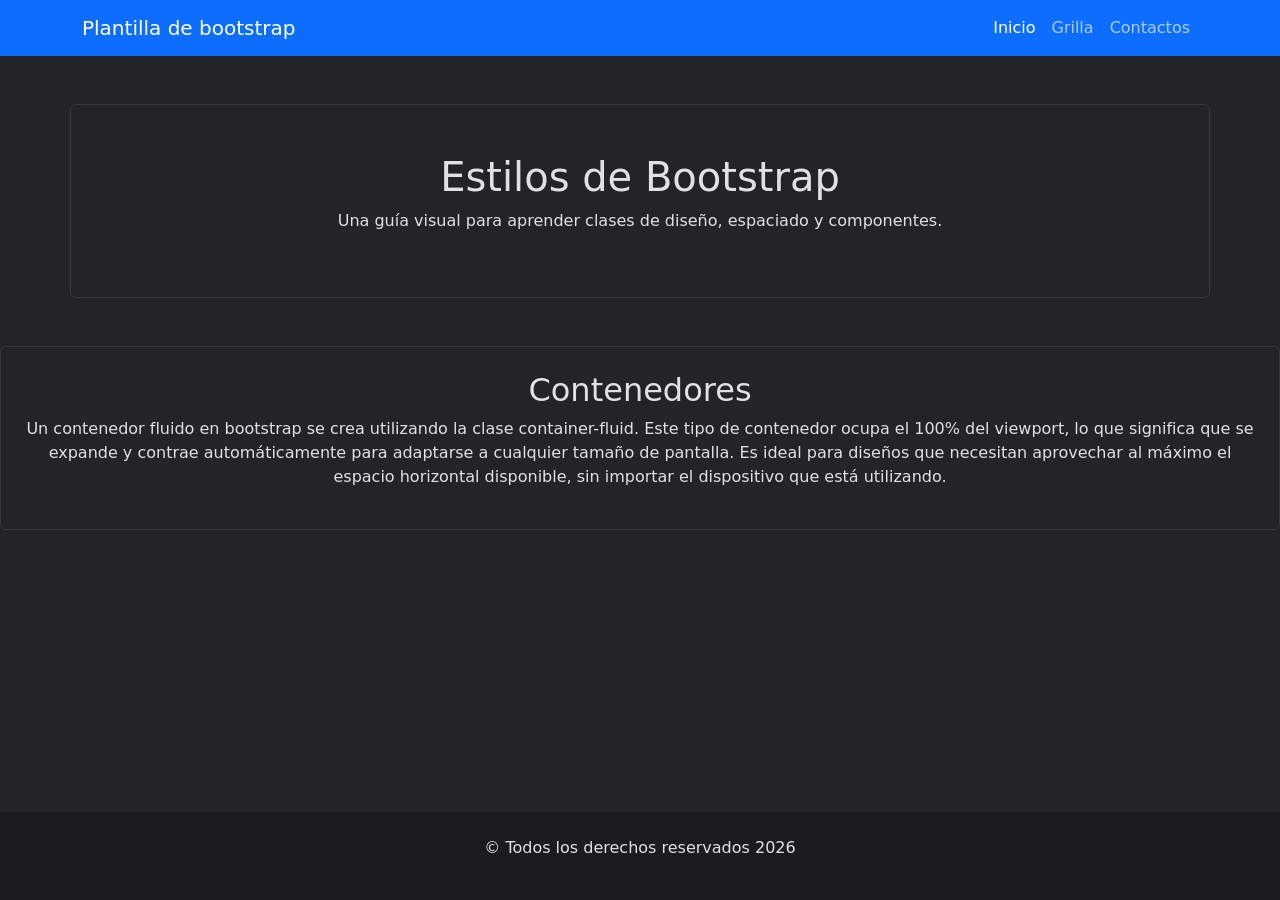
==== index.html @ e17eb71f "creamos los contenedores, uno que ocupa todo el ancho, y otro que queda centrado, y le dimos el dise" ====
<!doctype html>
<html lang="es" data-bs-theme="dark">
  <head>
    <meta charset="UTF-8" />
    <meta name="viewport" content="width=device-width, initial-scale=1.0" />
    <meta name="description" content="Plantilla de componentes de bootstrap" />
    <meta name="author" content="Molina Florencia" />
    <link
      href="https://cdn.jsdelivr.net/npm/bootstrap@5.3.8/dist/css/bootstrap.min.css"
      rel="stylesheet"
      integrity="sha384-sRIl4kxILFvY47J16cr9ZwB07vP4J8+LH7qKQnuqkuIAvNWLzeN8tE5YBujZqJLB"
      crossorigin="anonymous"
    />
    <link rel="stylesheet" href="./css/style.css" />
    <title>Plantilla de bootstrap</title>
  </head>
  <body>
    <header>
      <nav class="navbar bg-primary navbar-expand-lg">
        <div class="container">
          <a href="./index.html" class="navbar-brand">Plantilla de bootstrap</a>
          <button class="navbar-toggler" data-bs-toggle="collapse"
          data-bs-target="#opcionesMenu">
            <span class="navbar-toggler-icon"></span>
          </button>
          <div class="collapse navbar-collapse" id="opcionesMenu">
            <ul class="navbar-nav ms-auto">
              <li class="nav-item"><a class="nav-link active" href="./index.html">Inicio</a></li>
              <li class="nav-item"><a class="nav-link" href="./pages/grilla.html">Grilla</a></li>
              <li class="nav-item"><a class="nav-link" href="./pages/contactos.html">Contactos</a></li>
            </ul>
          </div>
        </div>
      </nav>
    </header>
    <main>
        <section>
            <article >
                <div class="container p-5 border border-dark-subtle rounded mx-auto my-5 text-center">
                    <h1>Estilos de Bootstrap</h1>
                    <p>Una guía visual para aprender clases de diseño,
                        espaciado y componentes.
                    </p>
                </div>
                <div class="container-fluid border border-dark-subtle rounded text-center p-4">
                    <h2>Contenedores</h2>
                    <p>Un contenedor fluido en bootstrap se crea utilizando 
                        la clase container-fluid. Este tipo de contenedor ocupa
                        el 100% del viewport, lo que significa que se expande y contrae 
                        automáticamente para adaptarse a cualquier tamaño de pantalla.
                        Es ideal para diseños que necesitan aprovechar al máximo el espacio 
                        horizontal disponible, sin importar el dispositivo que está utilizando.
                    </p>
                </div>
            </article>
        </section>
    </main>
    <footer class="text-center bg-dark-subtle py-4">
        <p>&copy; Todos los derechos reservados 2026</p>
    </footer>
    <script
      src="https://cdn.jsdelivr.net/npm/bootstrap@5.3.8/dist/js/bootstrap.bundle.min.js"
      integrity="sha384-FKyoEForCGlyvwx9Hj09JcYn3nv7wiPVlz7YYwJrWVcXK/BmnVDxM+D2scQbITxI"
      crossorigin="anonymous"
    ></script>
  </body>
</html>
---- css/style.css ----
body{
    display: flex;
    flex-direction: column;
    min-height: 100vh;
}

main{
    flex-grow: 1;
}
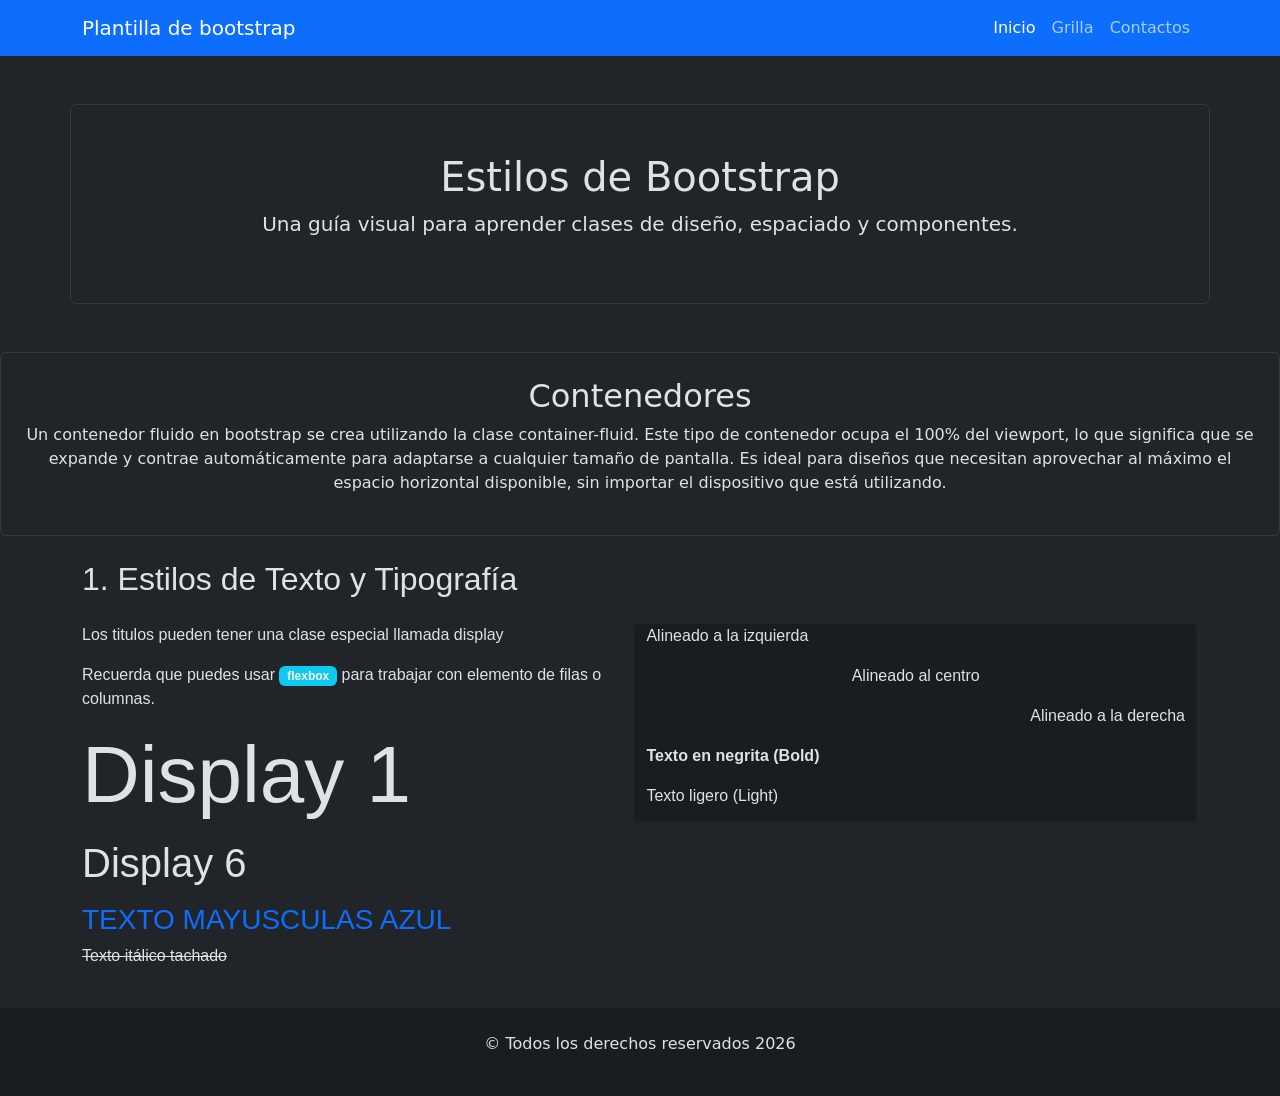
==== commit dd1b0dea: "maquetamos, diseñamos e hicimos responsive a la seccion de estilos y tipografias" ====
--- a/index.html
+++ b/index.html
@@ -34,11 +34,12 @@
       </nav>
     </header>
     <main>
+        <!-- contenedores -->
         <section>
             <article >
                 <div class="container p-5 border border-dark-subtle rounded mx-auto my-5 text-center">
                     <h1>Estilos de Bootstrap</h1>
-                    <p>Una guía visual para aprender clases de diseño,
+                    <p class="lead">Una guía visual para aprender clases de diseño,
                         espaciado y componentes.
                     </p>
                 </div>
@@ -54,6 +55,31 @@
                 </div>
             </article>
         </section>
+        <!-- elementos de bootstrap -->
+         <section >
+            <article id="typography" class="container my-4 row-cols-1">
+                <h2 class="mb-4">1. Estilos de Texto y Tipografía</h2>
+                <div class="d-flex flex-column flex-md-row">
+                    <div class="w-100">
+                        <p>Los titulos pueden tener una clase especial llamada display</p>
+                        <p>Recuerda que puedes usar 
+                            <span class="badge text-bg-info text-white">flexbox</span> para trabajar con elemento de filas o columnas.
+                        </p>
+                        <p class="display-1">Display 1</p>
+                        <p class="display-6 ">Display 6</p>
+                        <p class=" h3 text-primary text-uppercase">texto mayusculas azul</p>
+                        <p class="text-decoration-line-through">Texto itálico tachado</p>
+                    </div>
+                    <div class=" w-100 container border border-dark rounded bg-dark-subtle medidas ">
+                        <p>Alineado a la izquierda</p>
+                        <p class="text-center">Alineado al centro</p>
+                        <p class="text-end">Alineado a la derecha</p>
+                        <p class="fw-bold">Texto en negrita (Bold)</p>
+                        <p class="fw-light">Texto ligero (Light)</p>
+                    </div>
+                </div>
+            </article>
+         </section>
     </main>
     <footer class="text-center bg-dark-subtle py-4">
         <p>&copy; Todos los derechos reservados 2026</p>
--- a/css/style.css
+++ b/css/style.css
@@ -6,4 +6,12 @@
 
 main{
     flex-grow: 1;
+}
+.medidas{
+    width: 500px;
+    height: 200px;
+}
+
+#typography{
+    font-family: 'Segoe UI', Tahoma, Geneva, Verdana, sans-serif;
 }
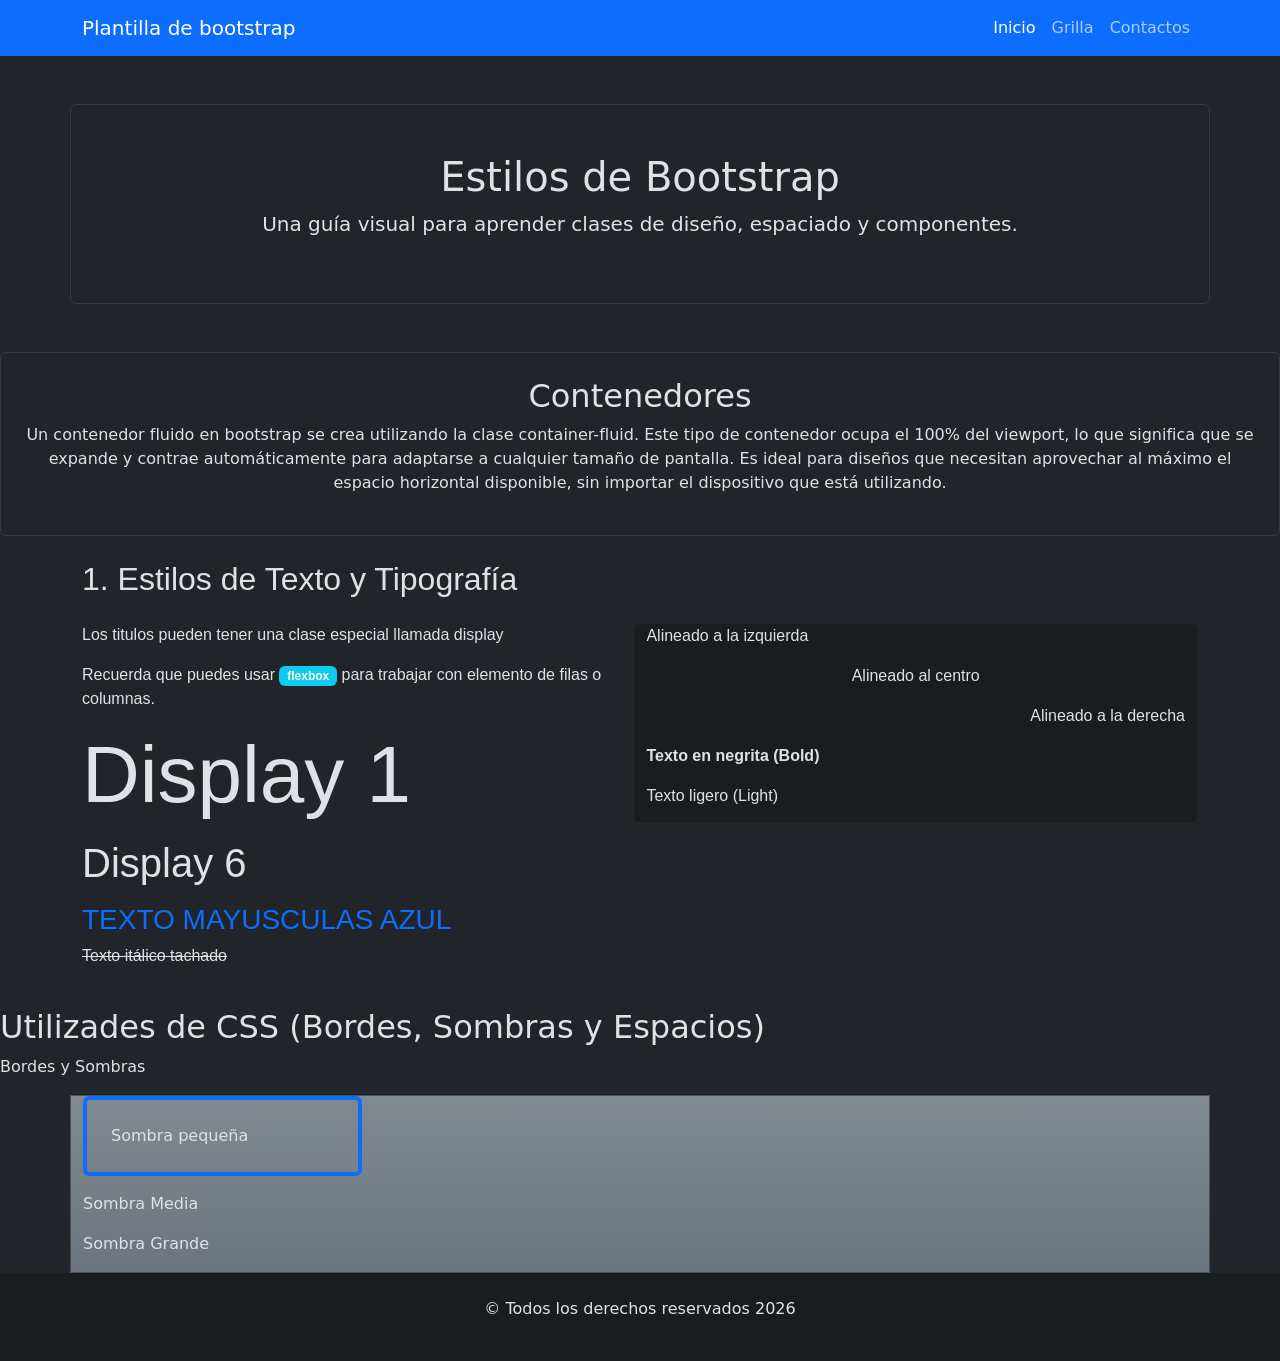
==== commit 46880f86: "cree la estructura base de bordes y sombras" ====
--- a/index.html
+++ b/index.html
@@ -19,70 +19,103 @@
       <nav class="navbar bg-primary navbar-expand-lg">
         <div class="container">
           <a href="./index.html" class="navbar-brand">Plantilla de bootstrap</a>
-          <button class="navbar-toggler" data-bs-toggle="collapse"
-          data-bs-target="#opcionesMenu">
+          <button
+            class="navbar-toggler"
+            data-bs-toggle="collapse"
+            data-bs-target="#opcionesMenu"
+          >
             <span class="navbar-toggler-icon"></span>
           </button>
           <div class="collapse navbar-collapse" id="opcionesMenu">
             <ul class="navbar-nav ms-auto">
-              <li class="nav-item"><a class="nav-link active" href="./index.html">Inicio</a></li>
-              <li class="nav-item"><a class="nav-link" href="./pages/grilla.html">Grilla</a></li>
-              <li class="nav-item"><a class="nav-link" href="./pages/contactos.html">Contactos</a></li>
+              <li class="nav-item">
+                <a class="nav-link active" href="./index.html">Inicio</a>
+              </li>
+              <li class="nav-item">
+                <a class="nav-link" href="./pages/grilla.html">Grilla</a>
+              </li>
+              <li class="nav-item">
+                <a class="nav-link" href="./pages/contactos.html">Contactos</a>
+              </li>
             </ul>
           </div>
         </div>
       </nav>
     </header>
     <main>
-        <!-- contenedores -->
-        <section>
-            <article >
-                <div class="container p-5 border border-dark-subtle rounded mx-auto my-5 text-center">
-                    <h1>Estilos de Bootstrap</h1>
-                    <p class="lead">Una guía visual para aprender clases de diseño,
-                        espaciado y componentes.
-                    </p>
-                </div>
-                <div class="container-fluid border border-dark-subtle rounded text-center p-4">
-                    <h2>Contenedores</h2>
-                    <p>Un contenedor fluido en bootstrap se crea utilizando 
-                        la clase container-fluid. Este tipo de contenedor ocupa
-                        el 100% del viewport, lo que significa que se expande y contrae 
-                        automáticamente para adaptarse a cualquier tamaño de pantalla.
-                        Es ideal para diseños que necesitan aprovechar al máximo el espacio 
-                        horizontal disponible, sin importar el dispositivo que está utilizando.
-                    </p>
-                </div>
-            </article>
-        </section>
-        <!-- elementos de bootstrap -->
-         <section >
-            <article id="typography" class="container my-4 row-cols-1">
-                <h2 class="mb-4">1. Estilos de Texto y Tipografía</h2>
-                <div class="d-flex flex-column flex-md-row">
-                    <div class="w-100">
-                        <p>Los titulos pueden tener una clase especial llamada display</p>
-                        <p>Recuerda que puedes usar 
-                            <span class="badge text-bg-info text-white">flexbox</span> para trabajar con elemento de filas o columnas.
-                        </p>
-                        <p class="display-1">Display 1</p>
-                        <p class="display-6 ">Display 6</p>
-                        <p class=" h3 text-primary text-uppercase">texto mayusculas azul</p>
-                        <p class="text-decoration-line-through">Texto itálico tachado</p>
-                    </div>
-                    <div class=" w-100 container border border-dark rounded bg-dark-subtle medidas ">
-                        <p>Alineado a la izquierda</p>
-                        <p class="text-center">Alineado al centro</p>
-                        <p class="text-end">Alineado a la derecha</p>
-                        <p class="fw-bold">Texto en negrita (Bold)</p>
-                        <p class="fw-light">Texto ligero (Light)</p>
-                    </div>
-                </div>
-            </article>
-         </section>
+      <!-- contenedores -->
+      <section>
+        <article>
+          <div
+            class="container p-5 border border-dark-subtle rounded mx-auto my-5 text-center"
+          >
+            <h1>Estilos de Bootstrap</h1>
+            <p class="lead">
+              Una guía visual para aprender clases de diseño, espaciado y
+              componentes.
+            </p>
+          </div>
+          <div
+            class="container-fluid border border-dark-subtle rounded text-center p-4"
+          >
+            <h2>Contenedores</h2>
+            <p>
+              Un contenedor fluido en bootstrap se crea utilizando la clase
+              container-fluid. Este tipo de contenedor ocupa el 100% del
+              viewport, lo que significa que se expande y contrae
+              automáticamente para adaptarse a cualquier tamaño de pantalla. Es
+              ideal para diseños que necesitan aprovechar al máximo el espacio
+              horizontal disponible, sin importar el dispositivo que está
+              utilizando.
+            </p>
+          </div>
+        </article>
+      </section>
+      <!-- elementos de bootstrap -->
+      <section>
+        <article id="typography" class="container my-4 row-cols-1">
+          <h2 class="mb-4">1. Estilos de Texto y Tipografía</h2>
+          <div class="d-flex flex-column flex-md-row">
+            <div class="w-100">
+              <p>Los titulos pueden tener una clase especial llamada display</p>
+              <p>
+                Recuerda que puedes usar
+                <span class="badge text-bg-info text-white">flexbox</span> para
+                trabajar con elemento de filas o columnas.
+              </p>
+              <p class="display-1">Display 1</p>
+              <p class="display-6">Display 6</p>
+              <p class="h3 text-primary text-uppercase">
+                texto mayusculas azul
+              </p>
+              <p class="text-decoration-line-through">Texto itálico tachado</p>
+            </div>
+            <div
+              class="w-100 container border border-dark rounded bg-dark-subtle medidas"
+            >
+              <p>Alineado a la izquierda</p>
+              <p class="text-center">Alineado al centro</p>
+              <p class="text-end">Alineado a la derecha</p>
+              <p class="fw-bold">Texto en negrita (Bold)</p>
+              <p class="fw-light">Texto ligero (Light)</p>
+            </div>
+          </div>
+        </article>
+        <article>
+          <h2>Utilizades de CSS (Bordes, Sombras y Espacios)</h2>
+          <p>Bordes y Sombras</p>
+          <div class="container border bg-secondary bg-gradient">
+            <div class="col-md-4 mb-3 w-25 h-25">
+              <p class="border border-4 border-primary p-4 rounded ">Sombra pequeña</p>
+            </div>
+            <div><p>Sombra Media</p></div>
+            <div><p>Sombra Grande</p></div>
+          </div>
+        </article>
+      </section>
     </main>
     <footer class="text-center bg-dark-subtle py-4">
-        <p>&copy; Todos los derechos reservados 2026</p>
+      <p>&copy; Todos los derechos reservados 2026</p>
     </footer>
     <script
       src="https://cdn.jsdelivr.net/npm/bootstrap@5.3.8/dist/js/bootstrap.bundle.min.js"
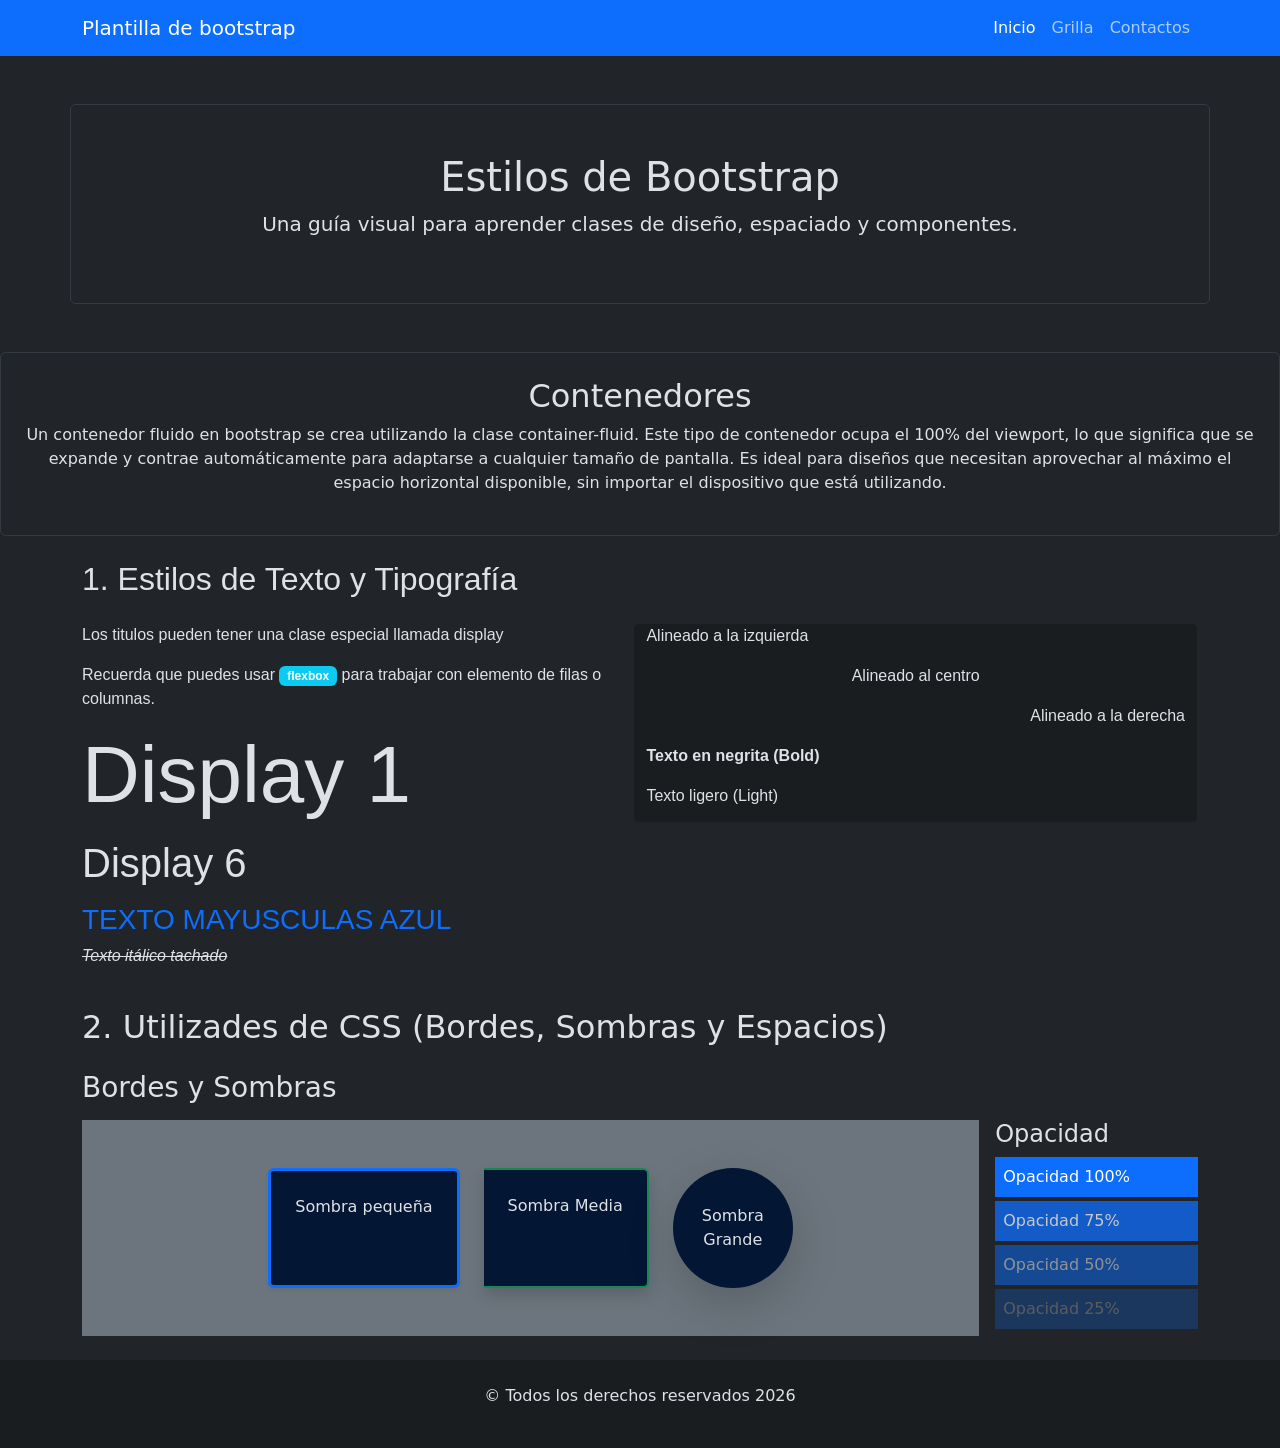
==== commit 0a073e2b: "maquete y estilice, e hice responsive el punto numero 2 de bordes y sombras" ====
--- a/index.html
+++ b/index.html
@@ -88,7 +88,9 @@
               <p class="h3 text-primary text-uppercase">
                 texto mayusculas azul
               </p>
-              <p class="text-decoration-line-through">Texto itálico tachado</p>
+              <p class="text-decoration-line-through fst-italic">
+                Texto itálico tachado
+              </p>
             </div>
             <div
               class="w-100 container border border-dark rounded bg-dark-subtle medidas"
@@ -101,15 +103,49 @@
             </div>
           </div>
         </article>
-        <article>
-          <h2>Utilizades de CSS (Bordes, Sombras y Espacios)</h2>
-          <p>Bordes y Sombras</p>
-          <div class="container border bg-secondary bg-gradient">
-            <div class="col-md-4 mb-3 w-25 h-25">
-              <p class="border border-4 border-primary p-4 rounded ">Sombra pequeña</p>
+        <!-- sombras  -->
+        <article class="container my-4 row-cols-1">
+          <h2 class="mb-4">
+            2. Utilizades de CSS (Bordes, Sombras y Espacios)
+          </h2>
+          <h3 class="mb-3">Bordes y Sombras</h3>
+          <div class="d-flex flex-wrap gap-3 ">
+            <div class="d-flex flex-wrap flex-fill w-75 justify-content-center gap-4 bg-secondary  py-5">
+              <div
+                class="bg-primary-subtle p-4 border border-3 border-primary rounded shadow-sm"
+              >
+                Sombra pequeña
+              </div>
+
+              <div
+                class="p-4 bg-primary-subtle border border-2 border-start-0 border-success rounded-end shadow"
+              >
+                Sombra Media
+              </div>
+              <div
+                class="p-4 bg-primary-subtle shadow-lg rounded-circle d-flex align-items-center text-center justify-content-center"
+                style="width: 120px; height: 120px"
+              >
+                Sombra Grande
+              </div>
             </div>
-            <div><p>Sombra Media</p></div>
-            <div><p>Sombra Grande</p></div>
+
+            <div class="flex-fill ">
+              <h4>Opacidad</h4>
+
+              <div class="p-2 bg-primary text-white opacity-100 mb-1">
+                Opacidad 100%
+              </div>
+              <div class="p-2 bg-primary text-white opacity-75 mb-1">
+                Opacidad 75%
+              </div>
+              <div class="p-2 bg-primary text-white opacity-50 mb-1">
+                Opacidad 50%
+              </div>
+              <div class="p-2 bg-primary text-white opacity-25 mb-1">
+                Opacidad 25%
+              </div>
+            </div>
           </div>
         </article>
       </section>
--- a/css/style.css
+++ b/css/style.css
@@ -14,4 +14,10 @@
 
 #typography{
     font-family: 'Segoe UI', Tahoma, Geneva, Verdana, sans-serif;
+}
+
+
+.cajja{
+    width: 700px;
+    height: 200px;
 }
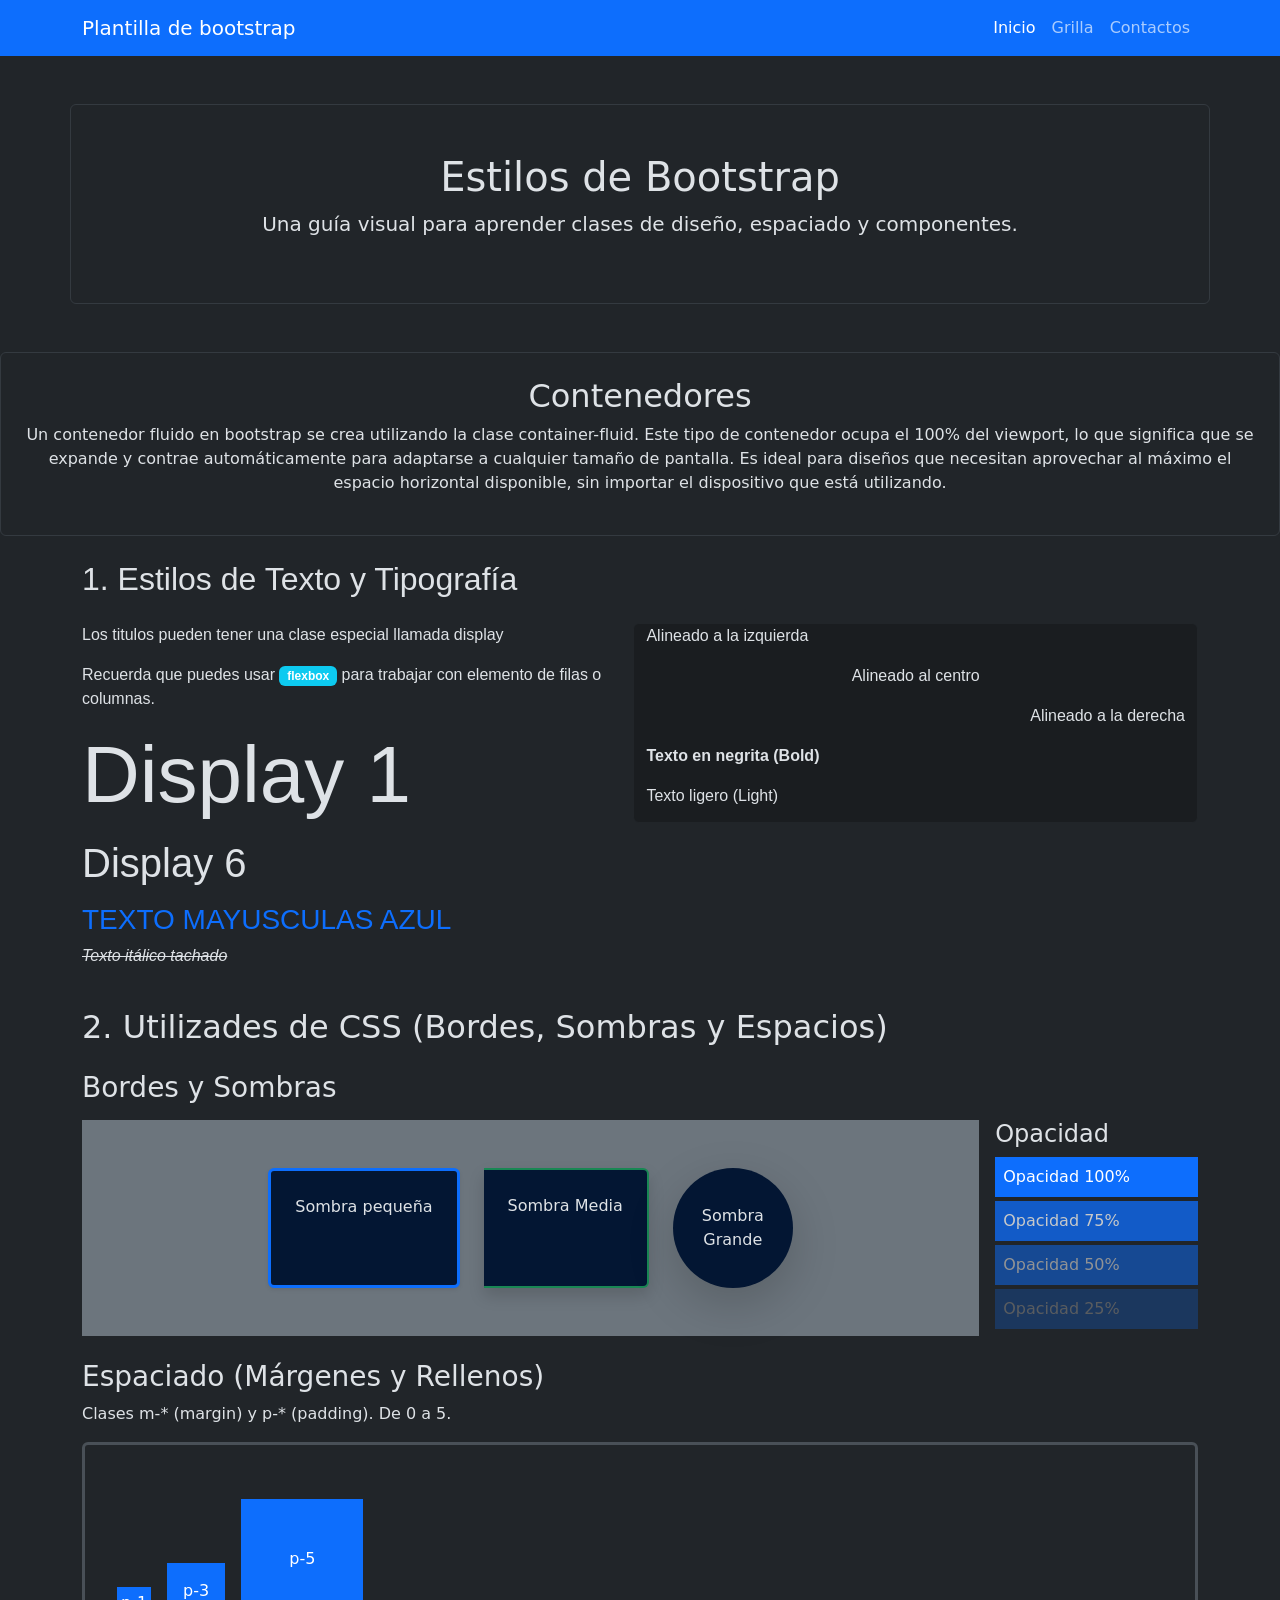
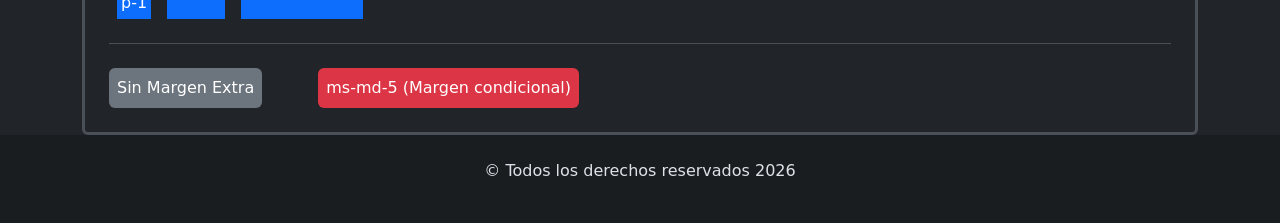
==== commit e97c98c7: "maquetamos la seccion de espaciado y la hicimos responsive." ====
--- a/index.html
+++ b/index.html
@@ -149,6 +149,30 @@
           </div>
         </article>
       </section>
+      <section>
+        <article class="container">
+          <h3>Espaciado (Márgenes y Rellenos)</h3>
+          <p>Clases m-* (margin) y p-* (padding). De 0 a 5.</p>
+          
+          <div class=" border border-3 rounded p-4">
+            <div class="d-flex  align-items-end  g-3 mb-4" style="height: 150px;">
+            <div class=" bg-primary text-white mx-2 p-1">
+              p-1
+            </div>
+            <div class="bg-primary text-white mx-2 p-3">
+              p-3
+            </div>
+            <div class="bg-primary text-white p-5 mx-2">
+              p-5
+            </div>
+            </div>
+            <div class="d-flex flex-wrap gap-2 border-top ">
+            <div class="bg-secondary mt-4 p-2 text-white rounded">Sin Margen Extra</div>
+            <div class="bg-danger p-2 mt-4 text-white rounded ms-md-5">ms-md-5 (Margen condicional)</div>
+            </div>
+          </div>
+        </article>
+      </section>
     </main>
     <footer class="text-center bg-dark-subtle py-4">
       <p>&copy; Todos los derechos reservados 2026</p>
--- a/css/style.css
+++ b/css/style.css
@@ -17,7 +17,3 @@
 }
 
 
-.cajja{
-    width: 700px;
-    height: 200px;
-}
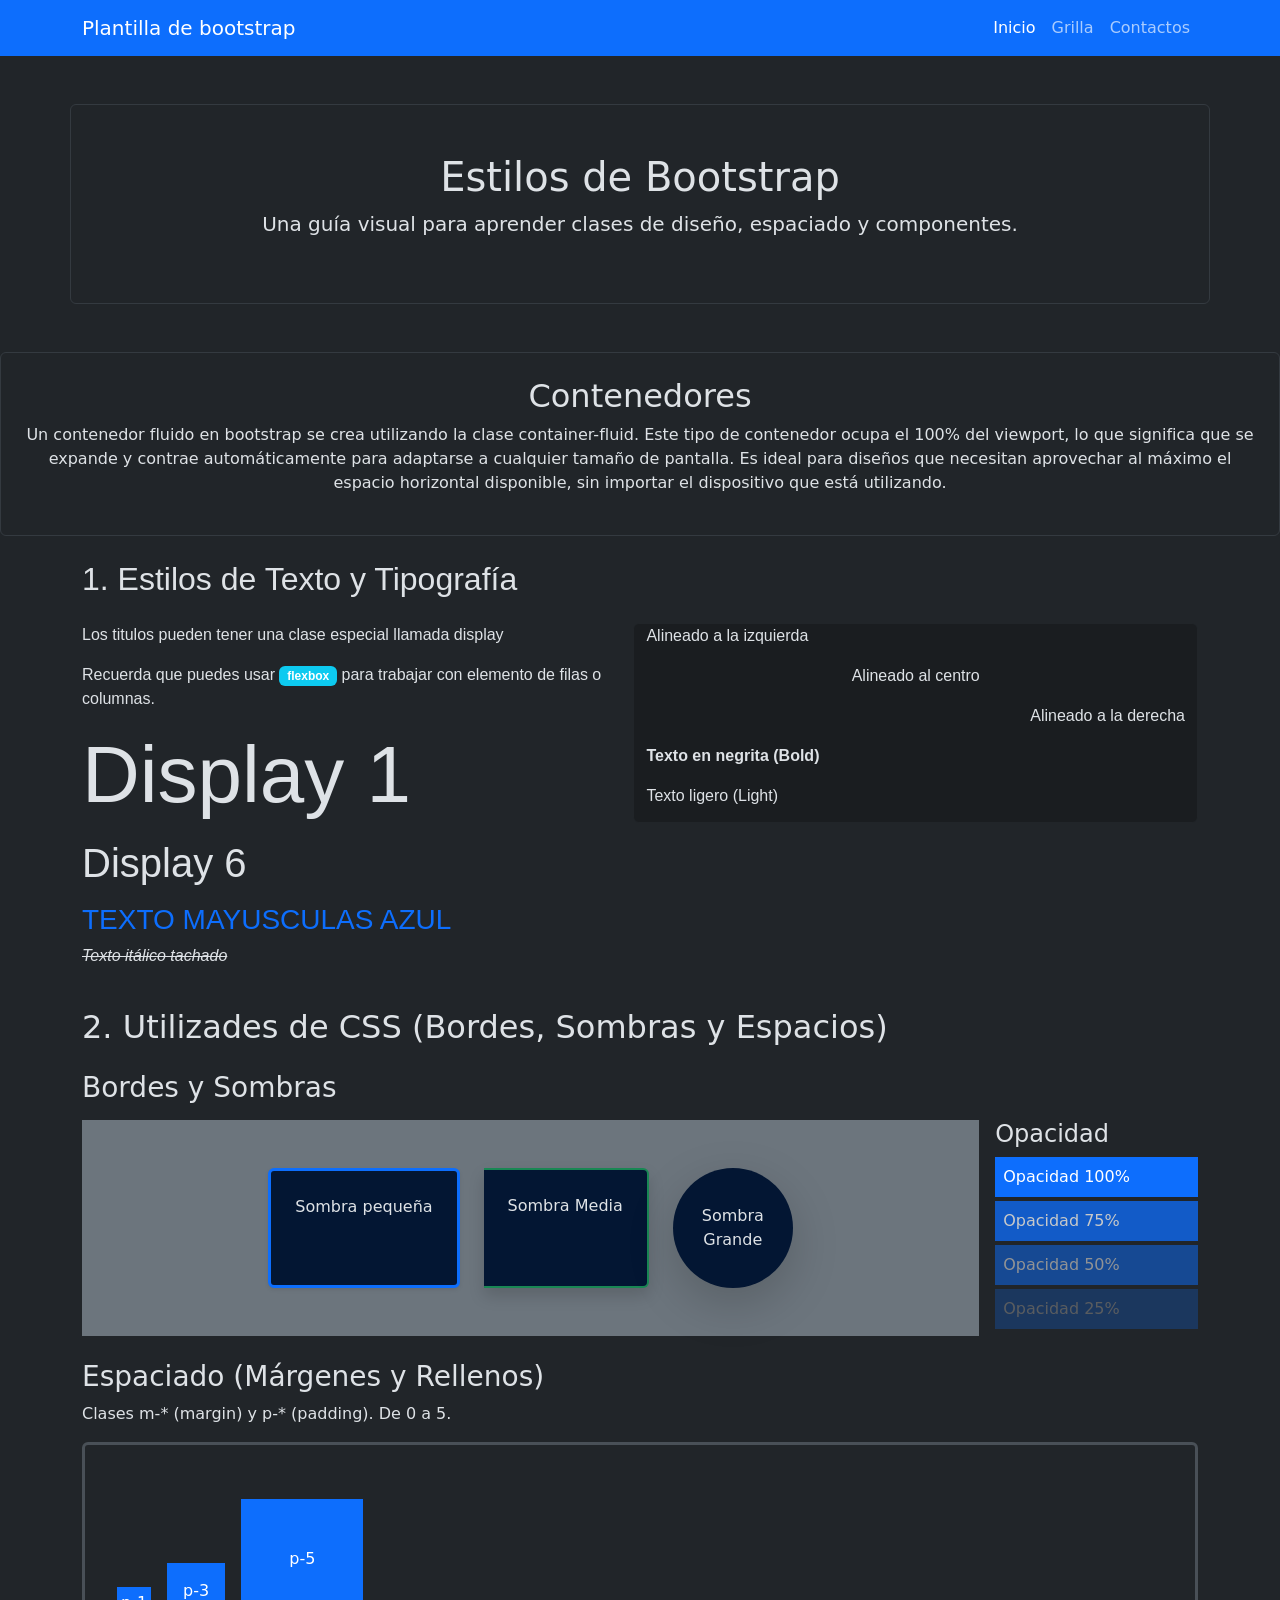
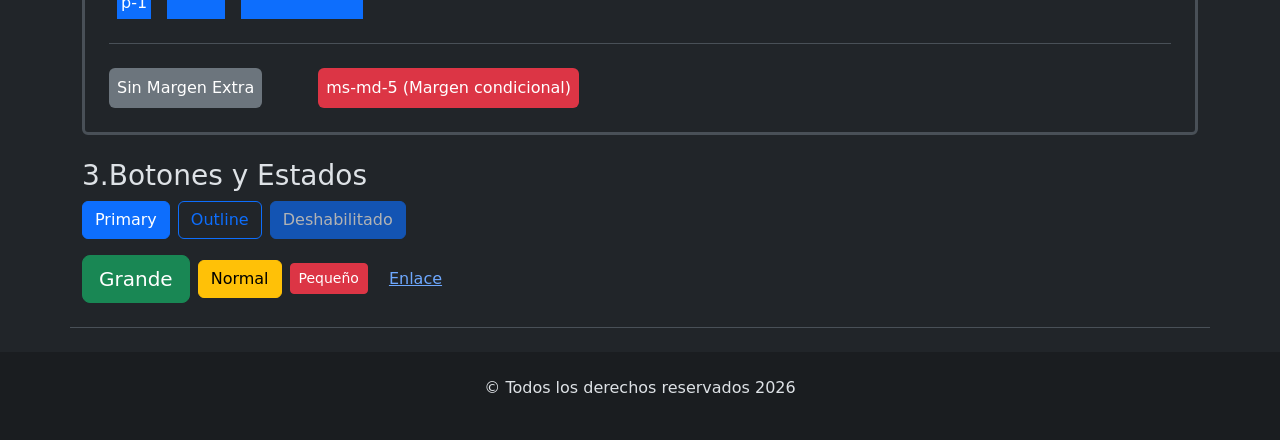
==== commit a63cf3ab: "maquete el punto n3 de botones y estados y lo hice responsive" ====
--- a/index.html
+++ b/index.html
@@ -172,6 +172,20 @@
             </div>
           </div>
         </article>
+        <article class="container my-4 border-bottom pb-4">
+          <h3>3.Botones y Estados</h3>
+          <div class="d-flex flex-wrap gap-2 mb-3">
+          <button class="btn btn-primary">Primary</button>
+          <button class="btn btn-outline-primary">Outline</button>
+          <button class="btn btn-primary" disabled>Deshabilitado</button>
+          </div>
+          <div class="d-flex flex-wrap align-items-center gap-2">
+          <button class="btn btn-success btn-lg">Grande</button>
+          <button class="btn btn-warning">Normal</button>
+          <button class="btn btn-danger btn-sm">Pequeño</button>
+          <button class="btn btn-link">Enlace</button>
+          </div>
+        </article>
       </section>
     </main>
     <footer class="text-center bg-dark-subtle py-4">
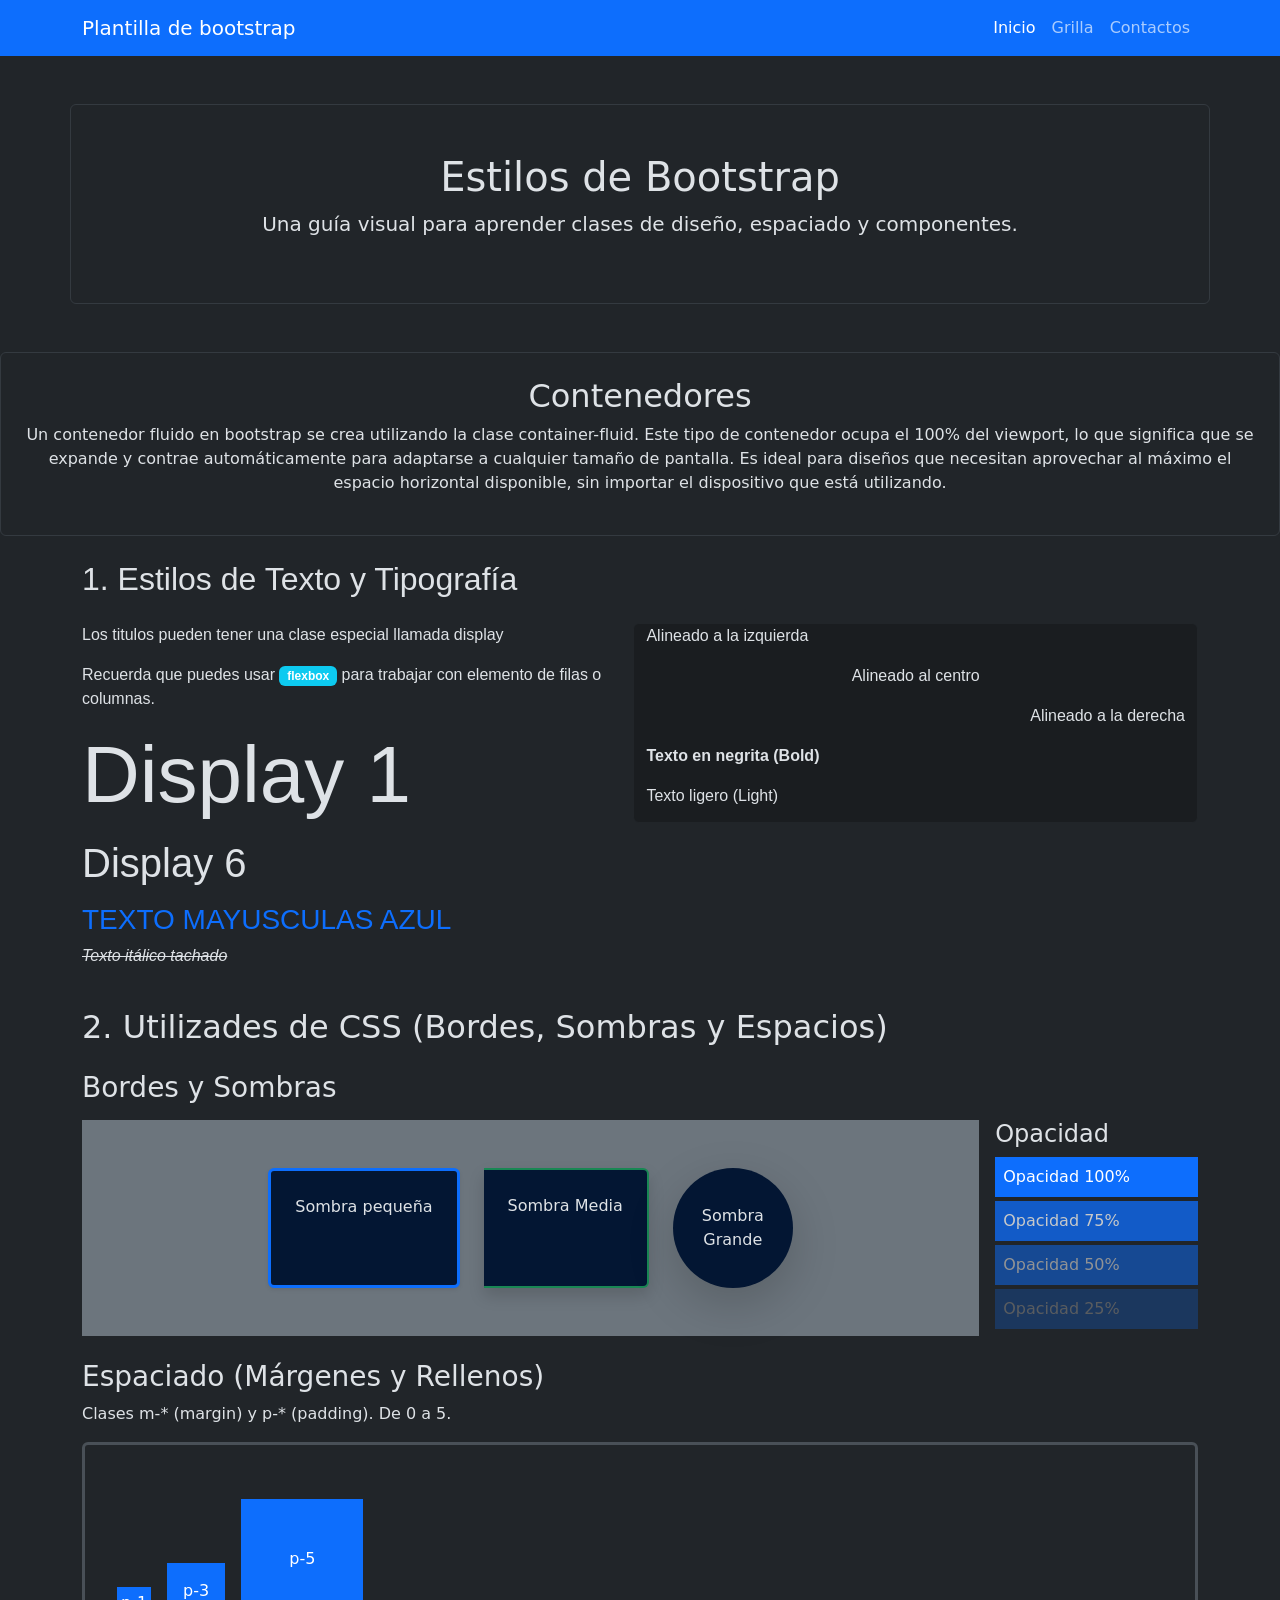
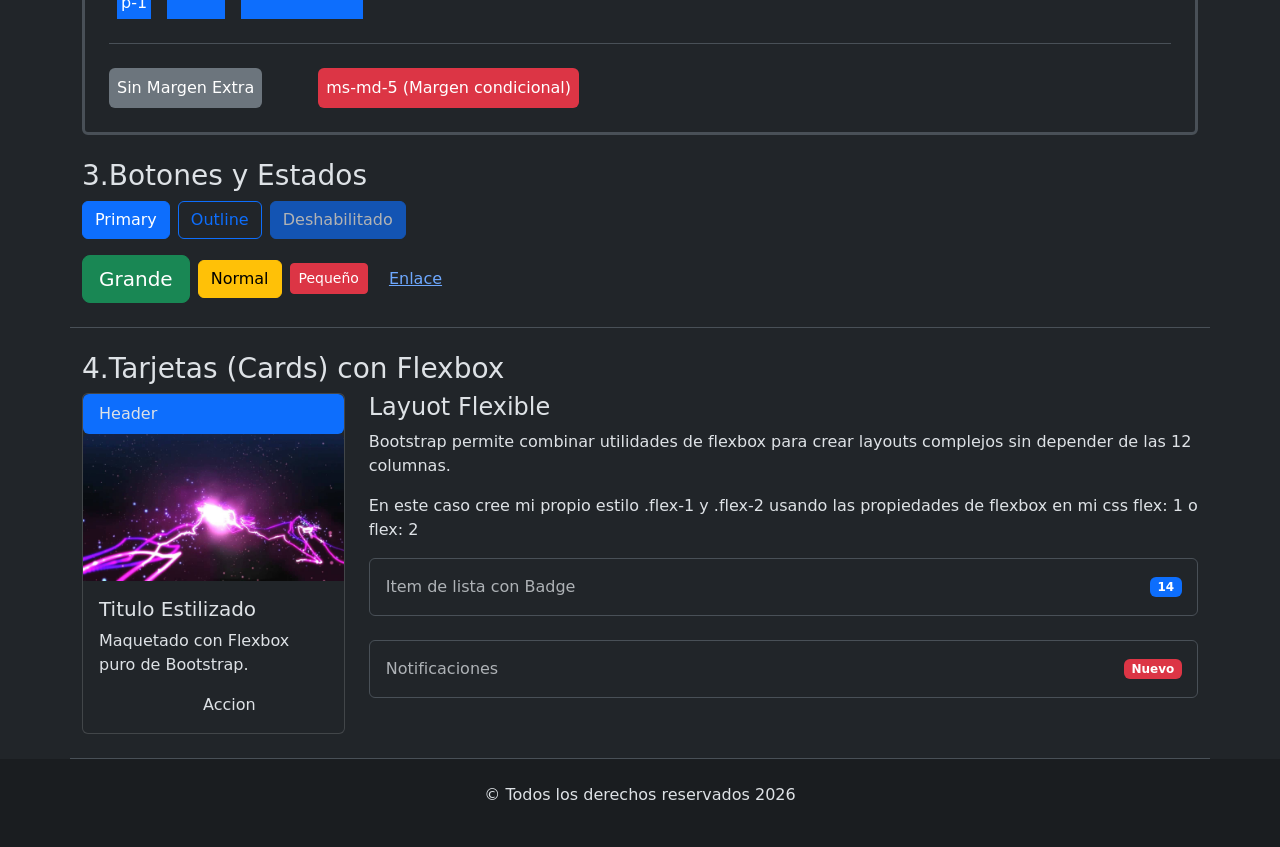
==== commit 9a88dde6: "maquete la seccion 4 de card e hice responsive su parte" ====
--- a/index.html
+++ b/index.html
@@ -109,8 +109,10 @@
             2. Utilizades de CSS (Bordes, Sombras y Espacios)
           </h2>
           <h3 class="mb-3">Bordes y Sombras</h3>
-          <div class="d-flex flex-wrap gap-3 ">
-            <div class="d-flex flex-wrap flex-fill w-75 justify-content-center gap-4 bg-secondary  py-5">
+          <div class="d-flex flex-wrap gap-3">
+            <div
+              class="d-flex flex-wrap flex-fill w-75 justify-content-center gap-4 bg-secondary py-5"
+            >
               <div
                 class="bg-primary-subtle p-4 border border-3 border-primary rounded shadow-sm"
               >
@@ -130,7 +132,7 @@
               </div>
             </div>
 
-            <div class="flex-fill ">
+            <div class="flex-fill">
               <h4>Opacidad</h4>
 
               <div class="p-2 bg-primary text-white opacity-100 mb-1">
@@ -153,37 +155,94 @@
         <article class="container">
           <h3>Espaciado (Márgenes y Rellenos)</h3>
           <p>Clases m-* (margin) y p-* (padding). De 0 a 5.</p>
-          
-          <div class=" border border-3 rounded p-4">
-            <div class="d-flex  align-items-end  g-3 mb-4" style="height: 150px;">
-            <div class=" bg-primary text-white mx-2 p-1">
-              p-1
-            </div>
-            <div class="bg-primary text-white mx-2 p-3">
-              p-3
-            </div>
-            <div class="bg-primary text-white p-5 mx-2">
-              p-5
-            </div>
-            </div>
-            <div class="d-flex flex-wrap gap-2 border-top ">
-            <div class="bg-secondary mt-4 p-2 text-white rounded">Sin Margen Extra</div>
-            <div class="bg-danger p-2 mt-4 text-white rounded ms-md-5">ms-md-5 (Margen condicional)</div>
+
+          <div class="border border-3 rounded p-4">
+            <div class="d-flex align-items-end g-3 mb-4" style="height: 150px">
+              <div class="bg-primary text-white mx-2 p-1">p-1</div>
+              <div class="bg-primary text-white mx-2 p-3">p-3</div>
+              <div class="bg-primary text-white p-5 mx-2">p-5</div>
+            </div>
+            <div class="d-flex flex-wrap gap-2 border-top">
+              <div class="bg-secondary mt-4 p-2 text-white rounded">
+                Sin Margen Extra
+              </div>
+              <div class="bg-danger p-2 mt-4 text-white rounded ms-md-5">
+                ms-md-5 (Margen condicional)
+              </div>
             </div>
           </div>
         </article>
         <article class="container my-4 border-bottom pb-4">
           <h3>3.Botones y Estados</h3>
           <div class="d-flex flex-wrap gap-2 mb-3">
-          <button class="btn btn-primary">Primary</button>
-          <button class="btn btn-outline-primary">Outline</button>
-          <button class="btn btn-primary" disabled>Deshabilitado</button>
+            <button class="btn btn-primary">Primary</button>
+            <button class="btn btn-outline-primary">Outline</button>
+            <button class="btn btn-primary" disabled>Deshabilitado</button>
           </div>
           <div class="d-flex flex-wrap align-items-center gap-2">
-          <button class="btn btn-success btn-lg">Grande</button>
-          <button class="btn btn-warning">Normal</button>
-          <button class="btn btn-danger btn-sm">Pequeño</button>
-          <button class="btn btn-link">Enlace</button>
+            <button class="btn btn-success btn-lg">Grande</button>
+            <button class="btn btn-warning">Normal</button>
+            <button class="btn btn-danger btn-sm">Pequeño</button>
+            <button class="btn btn-link">Enlace</button>
+          </div>
+        </article>
+        <article class="container border-bottom pb-4">
+          <h3>4.Tarjetas (Cards) con Flexbox</h3>
+          <div class="d-flex flex-column flex-md-row  gap-4">
+            
+              <div class="card" style="width: 18rem;">
+                <div class="bg-primary rounded p-2 ps-3">Header</div>
+  <img src="./img/non-copyrighted-purple-electric.png" class="card-img-top" alt="galaxia morada">
+  <div class="card-body">
+    <h5 class="card-title">Titulo Estilizado</h5>
+    <p class="card-text">Maquetado con Flexbox puro de Bootstrap.</p>
+  </div>
+  <ul class="text-center">
+    <li class="list-group-item">Accion</li>
+   
+  </ul>
+  
+</div>
+            <div class="flex-grow-1">
+              <h4>Layuot Flexible</h4>
+
+              <p>
+                Bootstrap permite combinar utilidades de flexbox para crear
+                layouts complejos sin depender de las 12 columnas.
+              </p>
+              <p>
+                En este caso cree mi propio estilo .flex-1 y .flex-2 usando las
+                propiedades de flexbox en mi css flex: 1 o flex: 2
+              </p>
+
+              <div class="mb-4 d-flex align-items-center position-relative">
+                <input
+                  type="text"
+                  class="form-control p-3"
+                  id="formGroupExampleInput"
+                  placeholder="Item de lista con Badge"
+                />
+                <div
+                  class="badge bg-primary d-flex justify-content-center position-absolute end-0 me-3"
+                >
+                  14
+                </div>
+              </div>
+
+              <div class="mb-4 d-flex align-items-center position-relative">
+                <input
+                  type="text"
+                  class="form-control p-3"
+                  id="formGroupExampleInput2"
+                  placeholder="Notificaciones"
+                />
+                <div
+                  class="bg-danger badge position-absolute end-0 me-3 d-flex justify-content-center"
+                >
+                  Nuevo
+                </div>
+              </div>
+            </div>
           </div>
         </article>
       </section>
--- a/css/style.css
+++ b/css/style.css
@@ -17,3 +17,5 @@
 }
 
 
+
+}
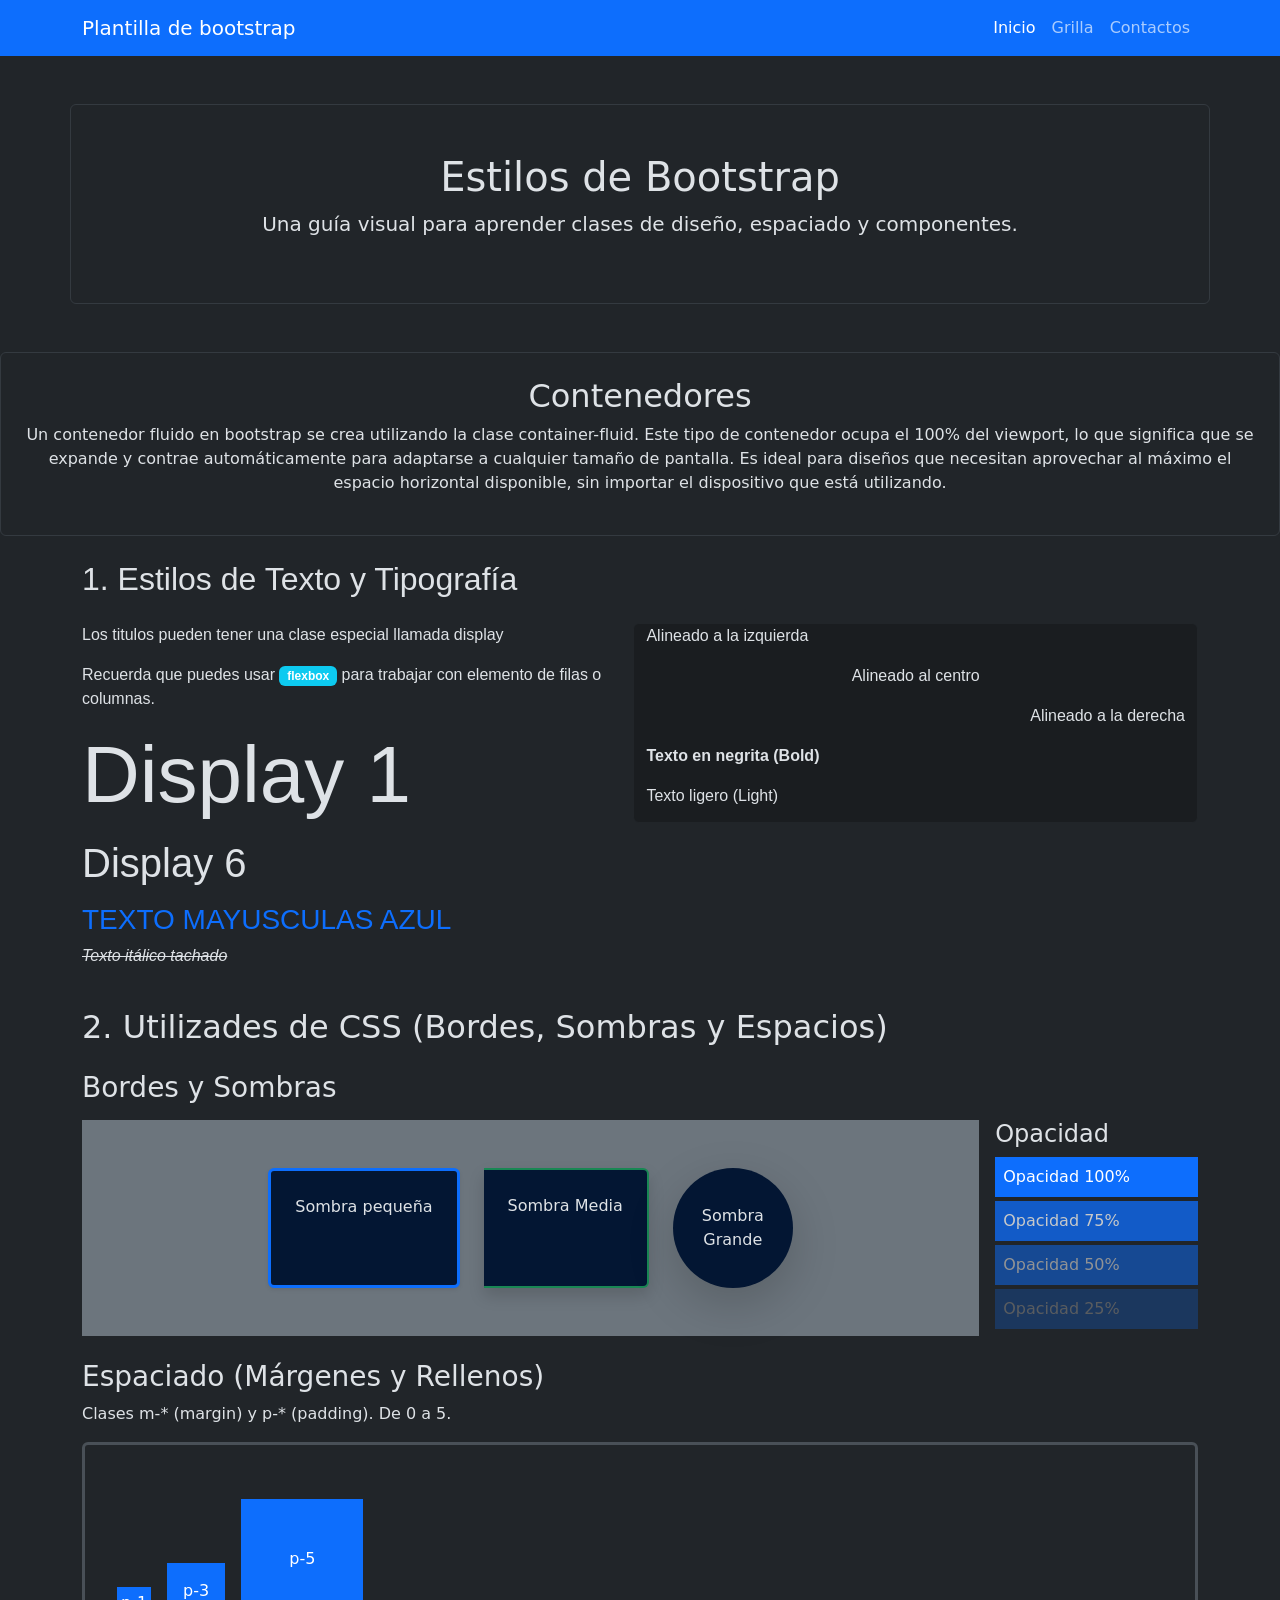
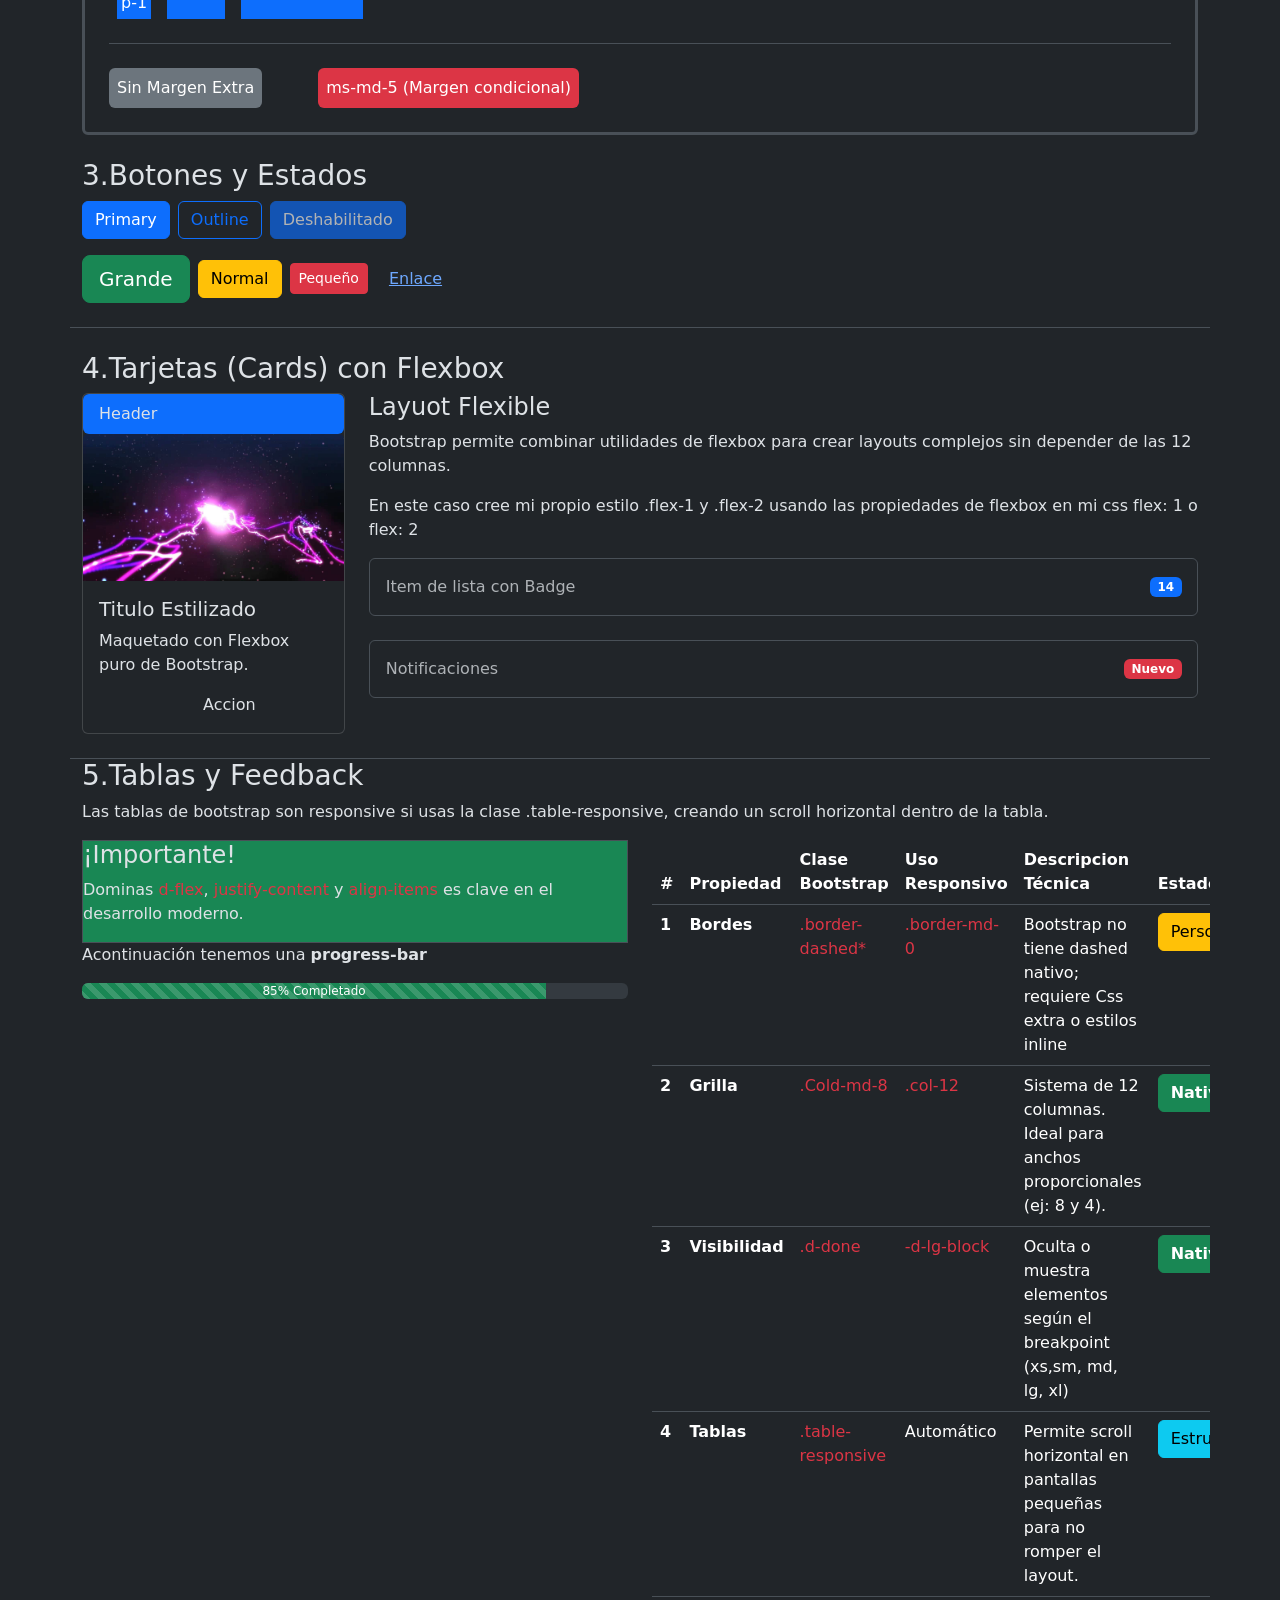
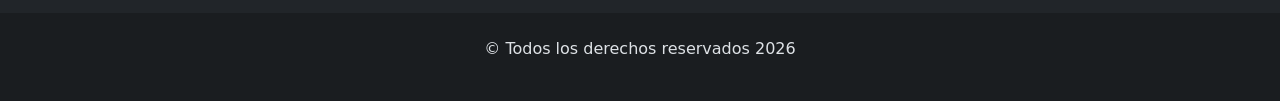
==== commit c8305a27: "maquete, hice responsive y le di estilos a la seccion 5 de grillas" ====
--- a/index.html
+++ b/index.html
@@ -188,21 +188,24 @@
         </article>
         <article class="container border-bottom pb-4">
           <h3>4.Tarjetas (Cards) con Flexbox</h3>
-          <div class="d-flex flex-column flex-md-row  gap-4">
-            
-              <div class="card" style="width: 18rem;">
-                <div class="bg-primary rounded p-2 ps-3">Header</div>
-  <img src="./img/non-copyrighted-purple-electric.png" class="card-img-top" alt="galaxia morada">
-  <div class="card-body">
-    <h5 class="card-title">Titulo Estilizado</h5>
-    <p class="card-text">Maquetado con Flexbox puro de Bootstrap.</p>
-  </div>
-  <ul class="text-center">
-    <li class="list-group-item">Accion</li>
-   
-  </ul>
-  
-</div>
+          <div class="d-flex flex-column flex-md-row gap-4">
+            <div class="card" style="width: 18rem">
+              <div class="bg-primary rounded p-2 ps-3">Header</div>
+              <img
+                src="./img/non-copyrighted-purple-electric.png"
+                class="card-img-top"
+                alt="galaxia morada"
+              />
+              <div class="card-body">
+                <h5 class="card-title">Titulo Estilizado</h5>
+                <p class="card-text">
+                  Maquetado con Flexbox puro de Bootstrap.
+                </p>
+              </div>
+              <ul class="text-center">
+                <li class="list-group-item">Accion</li>
+              </ul>
+            </div>
             <div class="flex-grow-1">
               <h4>Layuot Flexible</h4>
 
@@ -245,6 +248,123 @@
             </div>
           </div>
         </article>
+        <article class="container">
+          <!-- tablas -->
+          <h3>5.Tablas y Feedback</h3>
+          <p>
+            Las tablas de bootstrap son responsive si usas la clase
+            .table-responsive, creando un scroll horizontal dentro de la tabla.
+          </p>
+          <div class="row g-4 align-items-start">
+            <div class="col-12 col-md-6">
+              <div class="border bg-success">
+                <h4>¡Importante!</h4>
+                <p>
+                  Dominas <span class="text-danger">d-flex</span>,
+                  <span class="text-danger">justify-content</span> y
+                  <span class="text-danger">align-items</span> es clave en el
+                  desarrollo moderno.
+                </p>
+              </div>
+              <p>
+                Acontinuación tenemos una
+                <span class="fw-bold">progress-bar </span>
+              </p>
+              <div
+                class="progress mb-4"
+                role="progressbar"
+                aria-label="Success striped example"
+                aria-valuenow="25"
+                aria-valuemin="0"
+                aria-valuemax="100"
+              >
+                <div
+                  class="progress-bar progress-bar-striped bg-success"
+                  style="width: 85%"
+                >
+                  85% Completado
+                </div>
+              </div>
+            </div>
+
+            <div class="col-12 col-md-6 table-responsive" style="min-width: 0;">
+              <table class="table caption-top w-100">
+                <thead>
+                  <tr>
+                    <th scope="col ">#</th>
+                    <th scope="col">Propiedad</th>
+                    <th scope="col">Clase Bootstrap</th>
+                    <th scope="col">Uso Responsivo</th>
+                    <th scope="col">Descripcion Técnica</th>
+                    <th scope="col">Estado</th>
+                  </tr>
+                </thead>
+                <tbody>
+                  <tr>
+                    <th scope="row">1</th>
+                    <td class="fw-bold">Bordes</td>
+                    <td class="text-danger">.border-dashed*</td>
+                    <td class="text-danger">.border-md-0</td>
+                    <td>
+                      Bootstrap no tiene dashed nativo; requiere Css extra o
+                      estilos inline
+                    </td>
+                    <td>
+                      <button type="button" class="btn btn-warning">
+                        Personalizado
+                      </button>
+                    </td>
+                  </tr>
+                  <tr>
+                    <th scope="row">2</th>
+                    <td class="fw-bold">Grilla</td>
+                    <td class="text-danger">.Cold-md-8</td>
+                    <td class="text-danger">.col-12</td>
+                    <td>
+                      Sistema de 12 columnas. Ideal para anchos proporcionales
+                      (ej: 8 y 4).
+                    </td>
+                    <td>
+                      <button type="button" class="btn btn-success fw-bold">
+                        Nativo
+                      </button>
+                    </td>
+                  </tr>
+                  <tr>
+                    <th scope="row">3</th>
+                    <td class="fw-bold">Visibilidad</td>
+                    <td class="text-danger">.d-done</td>
+                    <td class="text-danger">-d-lg-block</td>
+                    <td>
+                      Oculta o muestra elementos según el breakpoint (xs,sm, md,
+                      lg, xl)
+                    </td>
+                    <td>
+                      <button type="button" class="btn btn-success fw-bold">
+                        Nativo
+                      </button>
+                    </td>
+                  </tr>
+                  <tr>
+                    <th scope="row">4</th>
+                    <td class="fw-bold">Tablas</td>
+                    <td class="text-danger">.table-responsive</td>
+                    <td>Automático</td>
+                    <td>
+                      Permite scroll horizontal en pantallas pequeñas para no
+                      romper el layout.
+                    </td>
+                    <td>
+                      <button type="button" class="btn btn-info">
+                        Estructural
+                      </button>
+                    </td>
+                  </tr>
+                </tbody>
+              </table>
+            </div>
+          </div>
+        </article>
       </section>
     </main>
     <footer class="text-center bg-dark-subtle py-4">
